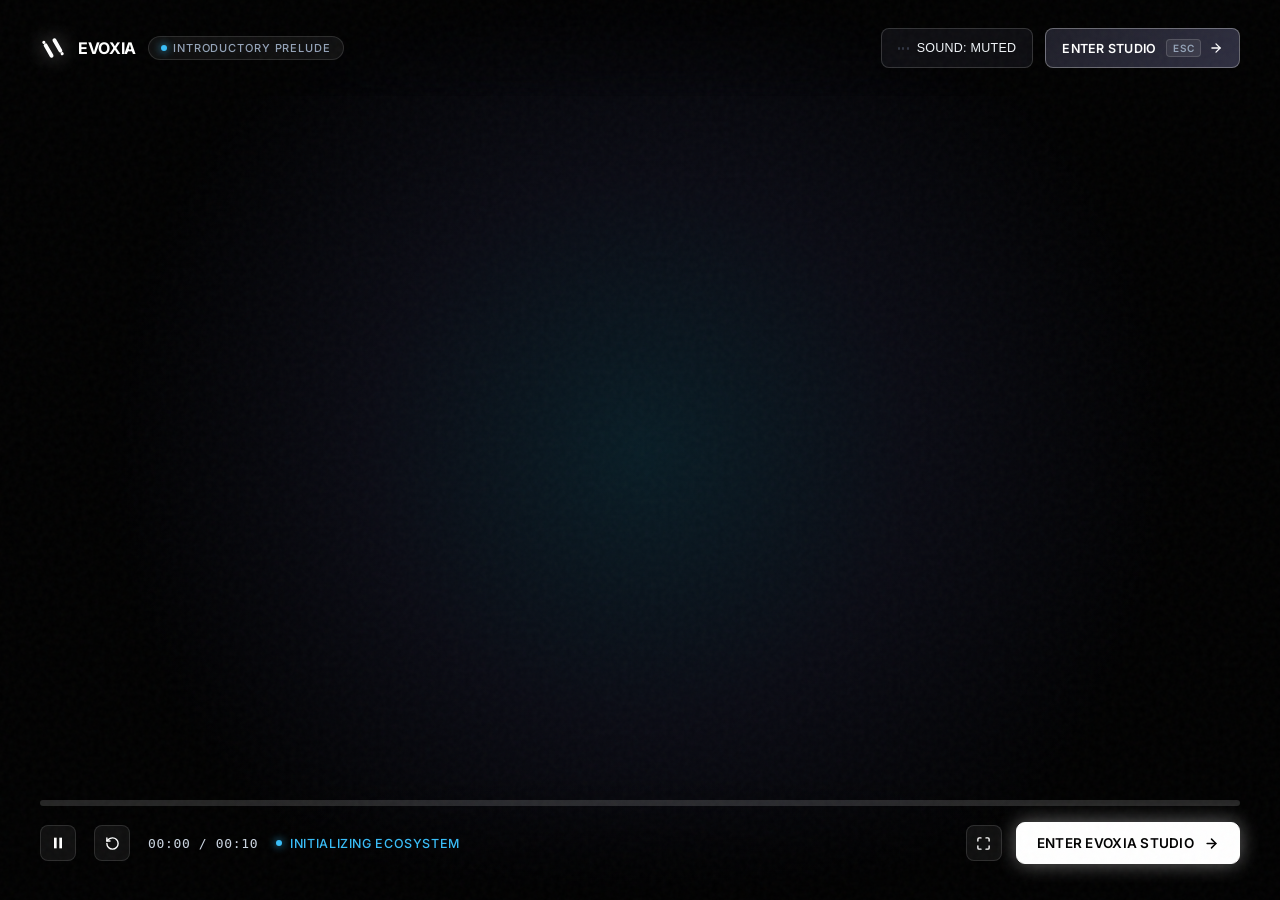
==== intro.html @ ab3ccf06 "feat: add cinematic intro video preloader and mobile responsive styling" ====
<!DOCTYPE html>
<html lang="en">
<head>
  <meta charset="UTF-8">
  <meta name="viewport" content="width=device-width, initial-scale=1.0">
  <title>Evoxia — Cinematic Introduction</title>
  <meta name="description" content="Experience the official cinematic prelude to Evoxia Studio — Digital Engineering, Fluid Mobile Systems, and World-Class Brand Design.">
  <link rel="icon" type="image/svg+xml" href="data:image/svg+xml,%3Csvg xmlns='http://www.w3.org/2000/svg' viewBox='0 0 24 24' fill='white'%3E%3Cg transform='rotate(-30 12 12)'%3E%3Ccircle cx='7.3' cy='3.2' r='1.45'/%3E%3Crect x='5.5' y='4.7' width='3.6' height='14.6' rx='1.8'/%3E%3Crect x='14.9' y='4.7' width='3.6' height='14.6' rx='1.8'/%3E%3Ccircle cx='16.7' cy='20.8' r='1.45'/%3E%3C/g%3E%3C/svg%3E">
  <link rel="preconnect" href="https://fonts.googleapis.com">
  <link rel="preconnect" href="https://fonts.gstatic.com" crossorigin>
  <link href="https://fonts.googleapis.com/css2?family=Inter:wght@300;400;500;600;700&family=Instrument+Serif:ital@1&display=swap" rel="stylesheet">

  <style>
    *, *::before, *::after {
      box-sizing: border-box;
      margin: 0;
      padding: 0;
    }

    html, body {
      width: 100%;
      height: 100%;
      background: #000000;
      color: #ffffff;
      font-family: 'Inter', system-ui, -apple-system, sans-serif;
      overflow: hidden;
      user-select: none;
      -webkit-font-smoothing: antialiased;
    }

    /* Ambient noise */
    .grain {
      position: fixed;
      inset: 0;
      width: 100%;
      height: 100%;
      pointer-events: none;
      z-index: 50;
      opacity: 0.035;
      background-image: url("data:image/svg+xml,%3Csvg viewBox='0 0 200 200' xmlns='http://www.w3.org/2000/svg'%3E%3Cfilter id='noiseFilter'%3E%3CfeTurbulence type='fractalNoise' baseFrequency='0.8' numOctaves='3' stitchTiles='stitch'/%3E%3C/filter%3E%3Crect width='100%25' height='100%25' filter='url(%23noiseFilter)'/%3E%3C/svg%3E");
    }

    /* Fullscreen Cinematic Container */
    .intro-viewport {
      position: relative;
      width: 100vw;
      height: 100vh;
      display: flex;
      flex-direction: column;
      justify-content: space-between;
      overflow: hidden;
      background: #000000;
    }

    /* Video Canvas Layer */
    .video-stage {
      position: absolute;
      inset: 0;
      width: 100%;
      height: 100%;
      z-index: 1;
      display: flex;
      align-items: center;
      justify-content: center;
    }

    .main-video {
      width: 100%;
      height: 100%;
      object-fit: cover;
      object-position: center;
      display: block;
      filter: contrast(1.06) brightness(0.98);
      transform: scale(1.01);
      transition: filter 0.5s ease;
    }

    /* Subtle Cinematic Vignette */
    .vignette-overlay {
      position: absolute;
      inset: 0;
      z-index: 2;
      pointer-events: none;
      background: radial-gradient(circle at center, transparent 35%, rgba(0, 0, 0, 0.4) 70%, rgba(0, 0, 0, 0.9) 100%),
                  linear-gradient(180deg, rgba(0, 0, 0, 0.8) 0%, transparent 16%, transparent 75%, rgba(0, 0, 0, 0.95) 100%);
    }

    /* Ambient Dynamic Glow */
    .ambient-glow {
      position: absolute;
      inset: 0;
      z-index: 2;
      pointer-events: none;
      background: radial-gradient(circle at 50% 50%, rgba(56, 189, 248, 0.15) 0%, rgba(129, 140, 248, 0.08) 35%, transparent 70%);
      mix-blend-mode: screen;
      animation: ambientBreathing 4.5s ease-in-out infinite alternate;
    }

    @keyframes ambientBreathing {
      0% { opacity: 0.35; transform: scale(0.95); }
      100% { opacity: 0.85; transform: scale(1.05); }
    }

    /* Top Bar */
    .top-bar {
      position: relative;
      z-index: 20;
      display: flex;
      align-items: center;
      justify-content: space-between;
      padding: 28px 40px;
      background: linear-gradient(180deg, rgba(0, 0, 0, 0.7) 0%, transparent 100%);
      backdrop-filter: blur(16px);
      -webkit-backdrop-filter: blur(16px);
    }

    .brand-wrap {
      display: inline-flex;
      align-items: center;
      gap: 12px;
      color: #ffffff;
      text-decoration: none;
    }

    .brand-logo {
      width: 26px;
      height: 26px;
      fill: #ffffff;
      filter: drop-shadow(0 0 10px rgba(255, 255, 255, 0.6));
    }

    .brand-title {
      font-size: 16px;
      font-weight: 700;
      letter-spacing: -0.02em;
    }

    .brand-badge {
      display: inline-flex;
      align-items: center;
      gap: 6px;
      font-size: 11px;
      font-weight: 500;
      letter-spacing: 0.08em;
      color: #94a3b8;
      padding: 4px 12px;
      border-radius: 999px;
      background: rgba(255, 255, 255, 0.06);
      border: 1px solid rgba(255, 255, 255, 0.12);
      text-transform: uppercase;
    }

    .pulsing-dot {
      width: 6px;
      height: 6px;
      border-radius: 50%;
      background: #38bdf8;
      box-shadow: 0 0 8px #38bdf8;
      animation: dotPulse 1.6s ease-in-out infinite;
    }

    @keyframes dotPulse {
      0%, 100% { opacity: 0.4; transform: scale(0.9); }
      50% { opacity: 1; transform: scale(1.25); }
    }

    .top-actions {
      display: flex;
      align-items: center;
      gap: 12px;
    }

    .glass-btn {
      display: inline-flex;
      align-items: center;
      gap: 8px;
      height: 40px;
      padding: 0 16px;
      font-size: 12.5px;
      font-weight: 500;
      letter-spacing: 0.02em;
      color: #f1f5f9;
      background: rgba(18, 18, 24, 0.72);
      border: 1px solid rgba(255, 255, 255, 0.16);
      border-radius: 8px;
      backdrop-filter: blur(16px);
      -webkit-backdrop-filter: blur(16px);
      cursor: pointer;
      text-decoration: none;
      transition: all 0.25s cubic-bezier(0.16, 1, 0.3, 1);
      box-shadow: 0 4px 16px rgba(0, 0, 0, 0.4);
    }

    .glass-btn:hover {
      background: rgba(30, 30, 42, 0.9);
      border-color: rgba(255, 255, 255, 0.35);
      color: #ffffff;
      transform: translateY(-1px);
      box-shadow: 0 8px 24px rgba(0, 0, 0, 0.6), 0 0 16px rgba(255, 255, 255, 0.08);
    }

    .btn-portal {
      background: linear-gradient(135deg, #1e1e28 0%, #2e2e40 100%);
      border-color: rgba(255, 255, 255, 0.32);
      font-weight: 600;
      color: #ffffff;
    }

    .btn-portal:hover {
      border-color: rgba(255, 255, 255, 0.6);
      background: linear-gradient(135deg, #2e2e40 0%, #44445c 100%);
    }

    .key-hint {
      display: inline-flex;
      align-items: center;
      justify-content: center;
      padding: 2px 6px;
      font-size: 10px;
      font-weight: 600;
      color: #94a3b8;
      background: rgba(255, 255, 255, 0.08);
      border: 1px solid rgba(255, 255, 255, 0.14);
      border-radius: 4px;
      margin-left: 2px;
    }

    /* Sound Waves */
    .sound-bars {
      display: inline-flex;
      align-items: center;
      gap: 2.5px;
      height: 12px;
    }

    .sound-bars span {
      width: 2px;
      background: #38bdf8;
      border-radius: 1px;
      transition: height 0.2s ease;
    }

    .btn-sound.is-active .sound-bars span:nth-child(1) { height: 6px; animation: sWave 0.8s ease infinite alternate; }
    .btn-sound.is-active .sound-bars span:nth-child(2) { height: 12px; animation: sWave 0.6s ease infinite 0.15s alternate; }
    .btn-sound.is-active .sound-bars span:nth-child(3) { height: 8px; animation: sWave 0.7s ease infinite 0.3s alternate; }

    @keyframes sWave {
      0% { height: 3px; }
      100% { height: 12px; }
    }

    .btn-sound:not(.is-active) .sound-bars span {
      height: 3px;
      opacity: 0.4;
      background: #64748b;
    }

    /* Center Play/Pause Overlay Indicator */
    .center-overlay {
      position: absolute;
      inset: 0;
      z-index: 10;
      display: flex;
      align-items: center;
      justify-content: center;
      pointer-events: none;
    }

    .center-badge {
      display: flex;
      flex-direction: column;
      align-items: center;
      gap: 12px;
      padding: 24px 36px;
      border-radius: 20px;
      background: rgba(10, 10, 15, 0.6);
      border: 1px solid rgba(255, 255, 255, 0.14);
      backdrop-filter: blur(20px);
      -webkit-backdrop-filter: blur(20px);
      opacity: 0;
      transform: scale(0.92);
      transition: opacity 0.4s ease, transform 0.4s cubic-bezier(0.16, 1, 0.3, 1);
      box-shadow: 0 16px 40px rgba(0, 0, 0, 0.6);
    }

    .center-badge.show {
      opacity: 1;
      transform: scale(1);
    }

    .center-badge h2 {
      font-size: 20px;
      font-weight: 600;
      letter-spacing: -0.01em;
      color: #ffffff;
    }

    .center-badge p {
      font-size: 13px;
      color: #94a3b8;
    }

    /* Bottom Control Bar */
    .bottom-bar {
      position: relative;
      z-index: 20;
      display: flex;
      flex-direction: column;
      gap: 16px;
      padding: 24px 40px 36px;
      background: linear-gradient(0deg, rgba(0, 0, 0, 0.9) 0%, transparent 100%);
    }

    .timeline-container {
      position: relative;
      width: 100%;
      height: 6px;
      border-radius: 999px;
      background: rgba(255, 255, 255, 0.14);
      cursor: pointer;
      transition: height 0.2s ease;
    }

    .timeline-container:hover {
      height: 8px;
    }

    .timeline-fill {
      height: 100%;
      width: 0%;
      border-radius: 999px;
      background: linear-gradient(90deg, #38bdf8 0%, #818cf8 50%, #c084fc 100%);
      box-shadow: 0 0 14px rgba(129, 140, 248, 0.9);
      position: relative;
      transition: width 0.06s linear;
    }

    .timeline-scrubber {
      position: absolute;
      right: -6px;
      top: 50%;
      transform: translateY(-50%);
      width: 14px;
      height: 14px;
      border-radius: 50%;
      background: #ffffff;
      box-shadow: 0 0 12px rgba(255, 255, 255, 0.9);
      opacity: 0;
      transition: opacity 0.2s ease;
    }

    .timeline-container:hover .timeline-scrubber {
      opacity: 1;
    }

    .controls-row {
      display: flex;
      align-items: center;
      justify-content: space-between;
      gap: 16px;
    }

    .left-controls {
      display: flex;
      align-items: center;
      gap: 18px;
    }

    .icon-btn {
      width: 36px;
      height: 36px;
      border-radius: 8px;
      background: rgba(255, 255, 255, 0.06);
      border: 1px solid rgba(255, 255, 255, 0.12);
      color: #ffffff;
      display: flex;
      align-items: center;
      justify-content: center;
      cursor: pointer;
      transition: all 0.2s ease;
    }

    .icon-btn:hover {
      background: rgba(255, 255, 255, 0.14);
      border-color: rgba(255, 255, 255, 0.3);
      transform: scale(1.05);
    }

    .time-display {
      font-family: monospace, "SF Mono", "Consolas", monospace;
      font-size: 13px;
      font-weight: 500;
      letter-spacing: 0.05em;
      color: #cbd5e1;
    }

    .phase-label {
      font-size: 12.5px;
      font-weight: 500;
      letter-spacing: 0.05em;
      color: #38bdf8;
      text-transform: uppercase;
      display: flex;
      align-items: center;
      gap: 8px;
    }

    .right-controls {
      display: flex;
      align-items: center;
      gap: 14px;
    }

    .btn-launch {
      display: inline-flex;
      align-items: center;
      gap: 10px;
      height: 42px;
      padding: 0 20px;
      font-size: 13.5px;
      font-weight: 600;
      letter-spacing: 0.02em;
      color: #000000;
      background: #ffffff;
      border: 1px solid #ffffff;
      border-radius: 9px;
      text-decoration: none;
      cursor: pointer;
      box-shadow: 0 0 20px rgba(255, 255, 255, 0.4);
      transition: all 0.25s cubic-bezier(0.16, 1, 0.3, 1);
    }

    .btn-launch:hover {
      background: #f1f5f9;
      transform: translateY(-2px);
      box-shadow: 0 0 30px rgba(255, 255, 255, 0.7);
    }

    @media (max-width: 768px) {
      .top-bar {
        padding: 16px 20px;
      }
      .brand-title {
        font-size: 15px;
      }
      .brand-logo {
        width: 22px;
        height: 22px;
      }
      .brand-badge, .key-hint, .phase-label {
        display: none;
      }
      .glass-btn {
        height: 36px;
        padding: 0 12px;
        font-size: 11.5px;
      }
      .bottom-bar {
        padding: 18px 20px max(24px, calc(env(safe-area-inset-bottom) + 16px));
        gap: 12px;
      }
      .time-display {
        font-size: 11px;
      }
      .btn-launch {
        height: 38px;
        padding: 0 14px;
        font-size: 12.5px;
      }
    }

    @media (max-width: 540px) {
      .top-bar {
        padding: 14px 16px;
      }
      .top-actions {
        gap: 8px;
      }
      .glass-btn {
        padding: 0 10px;
        font-size: 11px;
        gap: 5px;
      }
      .controls-row {
        flex-direction: column;
        align-items: stretch;
        gap: 12px;
      }
      .left-controls {
        justify-content: space-between;
        width: 100%;
      }
      .right-controls {
        width: 100%;
        display: flex;
        justify-content: space-between;
      }
      .btn-launch {
        width: 100%;
        height: 44px;
        justify-content: center;
        font-size: 13.5px;
      }
      .icon-btn {
        width: 38px;
        height: 38px;
      }
    }
  </style>
</head>
<body>
  <div class="grain" aria-hidden="true"></div>

  <div class="intro-viewport" id="intro-viewport">
    <!-- Video Stage -->
    <div class="video-stage">
      <video
        id="cinematic-video"
        class="main-video"
        src="Wand_casts_magic_ray_202609051137.mp4"
        autoplay
        muted
        playsinline
        preload="auto"
      ></video>
      <div class="vignette-overlay" aria-hidden="true"></div>
      <div class="ambient-glow" aria-hidden="true"></div>
    </div>

    <!-- Top Bar -->
    <header class="top-bar">
      <a href="index.html" class="brand-wrap">
        <svg class="brand-logo" viewBox="0 0 24 24" aria-hidden="true">
          <g transform="rotate(-30 12 12)">
            <circle cx="7.3" cy="3.2" r="1.45"/>
            <rect x="5.5" y="4.7" width="3.6" height="14.6" rx="1.8"/>
            <rect x="14.9" y="4.7" width="3.6" height="14.6" rx="1.8"/>
            <circle cx="16.7" cy="20.8" r="1.45"/>
          </g>
        </svg>
        <span class="brand-title">EVOXIA</span>
        <span class="brand-badge"><span class="pulsing-dot"></span>INTRODUCTORY PRELUDE</span>
      </a>

      <div class="top-actions">
        <button type="button" id="sound-btn" class="glass-btn btn-sound" aria-label="Toggle Sound">
          <span class="sound-bars" aria-hidden="true">
            <span></span><span></span><span></span>
          </span>
          <span id="sound-text">SOUND: MUTED</span>
        </button>

        <a href="index.html" class="glass-btn btn-portal" aria-label="Enter Studio">
          <span>ENTER STUDIO</span>
          <span class="key-hint">ESC</span>
          <svg width="14" height="14" viewBox="0 0 24 24" fill="none" stroke="currentColor" stroke-width="2.2" stroke-linecap="round" stroke-linejoin="round"><path d="M5 12h14"/><path d="m12 5 7 7-7 7"/></svg>
        </a>
      </div>
    </header>

    <!-- Center Play/Pause Indicator -->
    <div class="center-overlay" aria-hidden="true">
      <div class="center-badge" id="center-badge">
        <h2 id="center-title">Evoxia Prelude</h2>
        <p id="center-desc">Click anywhere to unmute / toggle playback</p>
      </div>
    </div>

    <!-- Bottom Bar -->
    <footer class="bottom-bar">
      <!-- Scrubbable Timeline -->
      <div class="timeline-container" id="timeline" role="slider" aria-label="Video scrubber" tabindex="0">
        <div class="timeline-fill" id="timeline-fill">
          <div class="timeline-scrubber"></div>
        </div>
      </div>

      <div class="controls-row">
        <div class="left-controls">
          <button type="button" class="icon-btn" id="play-pause-btn" aria-label="Play or Pause">
            <svg id="play-icon" style="display:none" width="16" height="16" viewBox="0 0 24 24" fill="currentColor"><polygon points="6 3 20 12 6 21 6 3"/></svg>
            <svg id="pause-icon" width="16" height="16" viewBox="0 0 24 24" fill="currentColor"><rect x="6" y="4" width="4" height="16"/><rect x="14" y="4" width="4" height="16"/></svg>
          </button>

          <button type="button" class="icon-btn" id="restart-btn" aria-label="Restart Video" title="Restart">
            <svg width="15" height="15" viewBox="0 0 24 24" fill="none" stroke="currentColor" stroke-width="2.2" stroke-linecap="round" stroke-linejoin="round"><path d="M3 12a9 9 0 1 0 9-9 9.75 9.75 0 0 0-6.74 2.74L3 8"/><path d="M3 3v5h5"/></svg>
          </button>

          <div class="time-display" id="time-display">00:00 / 00:10</div>

          <div class="phase-label" id="phase-label">
            <span class="pulsing-dot"></span>
            <span>INITIALIZING ECOSYSTEM</span>
          </div>
        </div>

        <div class="right-controls">
          <button type="button" class="icon-btn" id="fullscreen-btn" aria-label="Toggle Fullscreen" title="Fullscreen">
            <svg width="15" height="15" viewBox="0 0 24 24" fill="none" stroke="currentColor" stroke-width="2.2" stroke-linecap="round" stroke-linejoin="round"><path d="M8 3H5a2 2 0 0 0-2 2v3m18 0V5a2 2 0 0 0-2-2h-3m0 18h3a2 2 0 0 0 2-2v-3M3 16v3a2 2 0 0 0 2 2h3"/></svg>
          </button>

          <a href="index.html" class="btn-launch" id="enter-site-btn">
            <span>ENTER EVOXIA STUDIO</span>
            <svg width="15" height="15" viewBox="0 0 24 24" fill="none" stroke="currentColor" stroke-width="2.4" stroke-linecap="round" stroke-linejoin="round"><path d="M5 12h14"/><path d="m12 5 7 7-7 7"/></svg>
          </a>
        </div>
      </div>
    </footer>
  </div>

  <script>
    (function () {
      'use strict';

      const video = document.getElementById('cinematic-video');
      const soundBtn = document.getElementById('sound-btn');
      const soundText = document.getElementById('sound-text');
      const playPauseBtn = document.getElementById('play-pause-btn');
      const playIcon = document.getElementById('play-icon');
      const pauseIcon = document.getElementById('pause-icon');
      const restartBtn = document.getElementById('restart-btn');
      const timeline = document.getElementById('timeline');
      const timelineFill = document.getElementById('timeline-fill');
      const timeDisplay = document.getElementById('time-display');
      const phaseLabel = document.getElementById('phase-label');
      const fullscreenBtn = document.getElementById('fullscreen-btn');
      const centerBadge = document.getElementById('center-badge');
      const enterSiteBtn = document.getElementById('enter-site-btn');

      function formatTime(s) {
        const m = Math.floor(s / 60);
        const sec = Math.floor(s % 60);
        return (m < 10 ? '0' + m : m) + ':' + (sec < 10 ? '0' + sec : sec);
      }

      function updateUI() {
        if (!video.duration) return;
        const pct = (video.currentTime / video.duration) * 100;
        timelineFill.style.width = pct + '%';
        timeDisplay.textContent = formatTime(video.currentTime) + ' / ' + formatTime(video.duration);

        if (pct < 28) {
          phaseLabel.innerHTML = '<span class="pulsing-dot"></span><span>[01/04] INITIALIZING SPATIAL CANVAS</span>';
        } else if (pct < 60) {
          phaseLabel.innerHTML = '<span class="pulsing-dot"></span><span>[02/04] SYNTHESIZING NEURAL ASSETS</span>';
        } else if (pct < 88) {
          phaseLabel.innerHTML = '<span class="pulsing-dot"></span><span>[03/04] CALIBRATING 3D MOTION MATRIX</span>';
        } else {
          phaseLabel.innerHTML = '<span class="pulsing-dot"></span><span>[04/04] EVOXIA STUDIO READY</span>';
        }
      }

      function togglePlay() {
        if (video.paused) {
          video.play();
          playIcon.style.display = 'none';
          pauseIcon.style.display = 'block';
        } else {
          video.pause();
          playIcon.style.display = 'block';
          pauseIcon.style.display = 'none';
        }
      }

      function toggleSound() {
        video.muted = !video.muted;
        if (!video.muted) {
          video.volume = 0.95;
          soundBtn.classList.add('is-active');
          soundText.textContent = 'SOUND: ACTIVE';
        } else {
          soundBtn.classList.remove('is-active');
          soundText.textContent = 'SOUND: MUTED';
        }
      }

      soundBtn.addEventListener('click', (e) => {
        e.stopPropagation();
        toggleSound();
      });

      playPauseBtn.addEventListener('click', (e) => {
        e.stopPropagation();
        togglePlay();
      });

      restartBtn.addEventListener('click', (e) => {
        e.stopPropagation();
        video.currentTime = 0;
        video.play();
        playIcon.style.display = 'none';
        pauseIcon.style.display = 'block';
      });

      fullscreenBtn.addEventListener('click', (e) => {
        e.stopPropagation();
        if (!document.fullscreenElement) {
          document.documentElement.requestFullscreen().catch(err => console.warn(err));
        } else {
          document.exitFullscreen().catch(err => console.warn(err));
        }
      });

      // Scrub timeline
      let isDragging = false;
      function scrub(e) {
        const rect = timeline.getBoundingClientRect();
        const clientX = e.touches ? e.touches[0].clientX : e.clientX;
        const pos = Math.max(0, Math.min(1, (clientX - rect.left) / rect.width));
        if (video.duration) {
          video.currentTime = pos * video.duration;
        }
        updateUI();
      }

      timeline.addEventListener('mousedown', (e) => {
        isDragging = true;
        scrub(e);
      });
      window.addEventListener('mousemove', (e) => {
        if (isDragging) scrub(e);
      });
      window.addEventListener('mouseup', () => {
        isDragging = false;
      });

      video.addEventListener('timeupdate', updateUI);
      video.addEventListener('ended', () => {
        // When video ends, smoothly transition to index.html
        window.location.href = 'index.html';
      });

      // Click video background to toggle sound or play
      document.querySelector('.video-stage').addEventListener('click', () => {
        if (video.muted) {
          toggleSound();
        } else {
          togglePlay();
        }
      });

      // Keyboard navigation
      window.addEventListener('keydown', (e) => {
        if (e.key === 'Escape' || e.key === 'Enter') {
          window.location.href = 'index.html';
        } else if (e.code === 'Space') {
          e.preventDefault();
          togglePlay();
        } else if (e.key === 'm' || e.key === 'M') {
          toggleSound();
        } else if (e.key === 'f' || e.key === 'F') {
          fullscreenBtn.click();
        }
      });

      // Try autoplay
      video.play().catch(() => {
        const kick = () => {
          video.play();
          window.removeEventListener('click', kick);
        };
        window.addEventListener('click', kick);
      });
    })();
  </script>
</body>
</html>
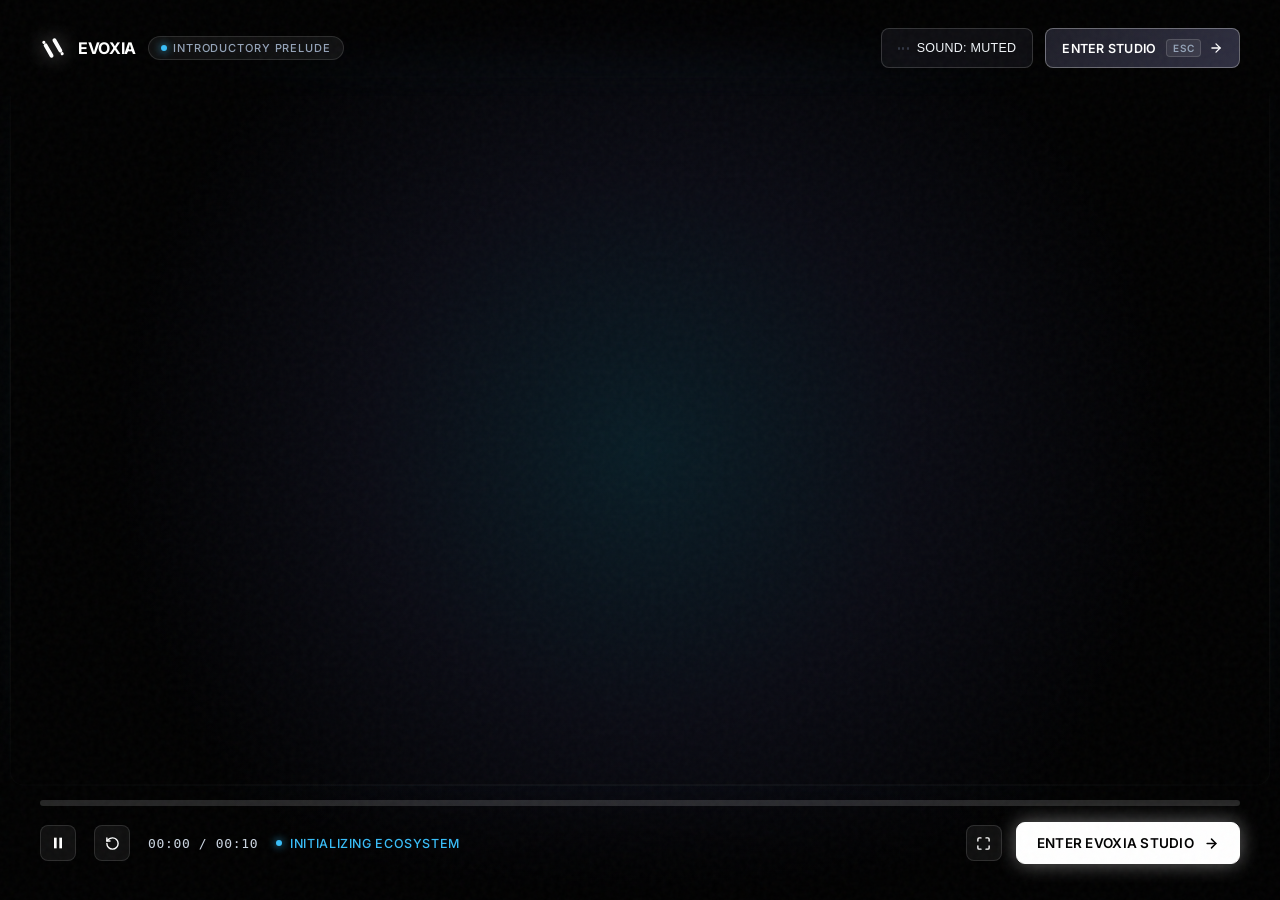
==== commit 10b8c375: "fix: adjust hero and intro videos with dual-layer 16:9 uncropped framing on mobile and tablets" ====
--- a/intro.html
+++ b/intro.html
@@ -62,6 +62,31 @@
       display: flex;
       align-items: center;
       justify-content: center;
+      overflow: hidden;
+    }
+
+    .main-video-backdrop {
+      display: none;
+      position: absolute;
+      inset: -5%;
+      width: 110%;
+      height: 110%;
+      object-fit: cover;
+      object-position: center;
+      filter: blur(48px) brightness(0.55) saturate(1.25);
+      opacity: 0.65;
+      pointer-events: none;
+      z-index: 1;
+    }
+
+    .main-video-wrapper {
+      position: relative;
+      width: 100%;
+      height: 100%;
+      display: flex;
+      align-items: center;
+      justify-content: center;
+      z-index: 2;
     }
 
     .main-video {
@@ -436,6 +461,33 @@
       box-shadow: 0 0 30px rgba(255, 255, 255, 0.7);
     }
 
+    @media (max-width: 900px), (max-aspect-ratio: 16/10) {
+      .main-video-backdrop {
+        display: block !important;
+      }
+      .video-stage {
+        padding: 72px 16px 110px;
+        padding-top: max(72px, calc(env(safe-area-inset-top) + 64px));
+        padding-bottom: max(110px, calc(env(safe-area-inset-bottom) + 90px));
+      }
+      .main-video-wrapper {
+        width: 100%;
+        max-width: min(100%, calc((100dvh - 190px) * (16 / 9)));
+        height: auto;
+        aspect-ratio: 16 / 9;
+      }
+      .main-video {
+        position: relative;
+        width: 100%;
+        height: auto;
+        aspect-ratio: 16 / 9;
+        object-fit: contain;
+        border-radius: 14px;
+        box-shadow: 0 16px 50px rgba(0, 0, 0, 0.9), 0 0 35px rgba(56, 189, 248, 0.25);
+        border: 1px solid rgba(255, 255, 255, 0.14);
+      }
+    }
+
     @media (max-width: 768px) {
       .top-bar {
         padding: 16px 20px;
@@ -515,14 +567,27 @@
     <!-- Video Stage -->
     <div class="video-stage">
       <video
-        id="cinematic-video"
-        class="main-video"
+        id="cinematic-video-backdrop"
+        class="main-video-backdrop"
         src="Wand_casts_magic_ray_202609051137.mp4"
         autoplay
         muted
         playsinline
         preload="auto"
+        tabindex="-1"
+        aria-hidden="true"
       ></video>
+      <div class="main-video-wrapper">
+        <video
+          id="cinematic-video"
+          class="main-video"
+          src="Wand_casts_magic_ray_202609051137.mp4"
+          autoplay
+          muted
+          playsinline
+          preload="auto"
+        ></video>
+      </div>
       <div class="vignette-overlay" aria-hidden="true"></div>
       <div class="ambient-glow" aria-hidden="true"></div>
     </div>
@@ -613,6 +678,7 @@
       'use strict';
 
       const video = document.getElementById('cinematic-video');
+      const videoBackdrop = document.getElementById('cinematic-video-backdrop');
       const soundBtn = document.getElementById('sound-btn');
       const soundText = document.getElementById('sound-text');
       const playPauseBtn = document.getElementById('play-pause-btn');
@@ -635,6 +701,10 @@
 
       function updateUI() {
         if (!video.duration) return;
+        if (videoBackdrop && Math.abs(videoBackdrop.currentTime - video.currentTime) > 0.3) {
+          videoBackdrop.currentTime = video.currentTime;
+        }
+
         const pct = (video.currentTime / video.duration) * 100;
         timelineFill.style.width = pct + '%';
         timeDisplay.textContent = formatTime(video.currentTime) + ' / ' + formatTime(video.duration);
@@ -653,10 +723,12 @@
       function togglePlay() {
         if (video.paused) {
           video.play();
+          if (videoBackdrop) videoBackdrop.play().catch(() => {});
           playIcon.style.display = 'none';
           pauseIcon.style.display = 'block';
         } else {
           video.pause();
+          if (videoBackdrop) videoBackdrop.pause();
           playIcon.style.display = 'block';
           pauseIcon.style.display = 'none';
         }
@@ -688,6 +760,10 @@
         e.stopPropagation();
         video.currentTime = 0;
         video.play();
+        if (videoBackdrop) {
+          videoBackdrop.currentTime = 0;
+          videoBackdrop.play().catch(() => {});
+        }
         playIcon.style.display = 'none';
         pauseIcon.style.display = 'block';
       });
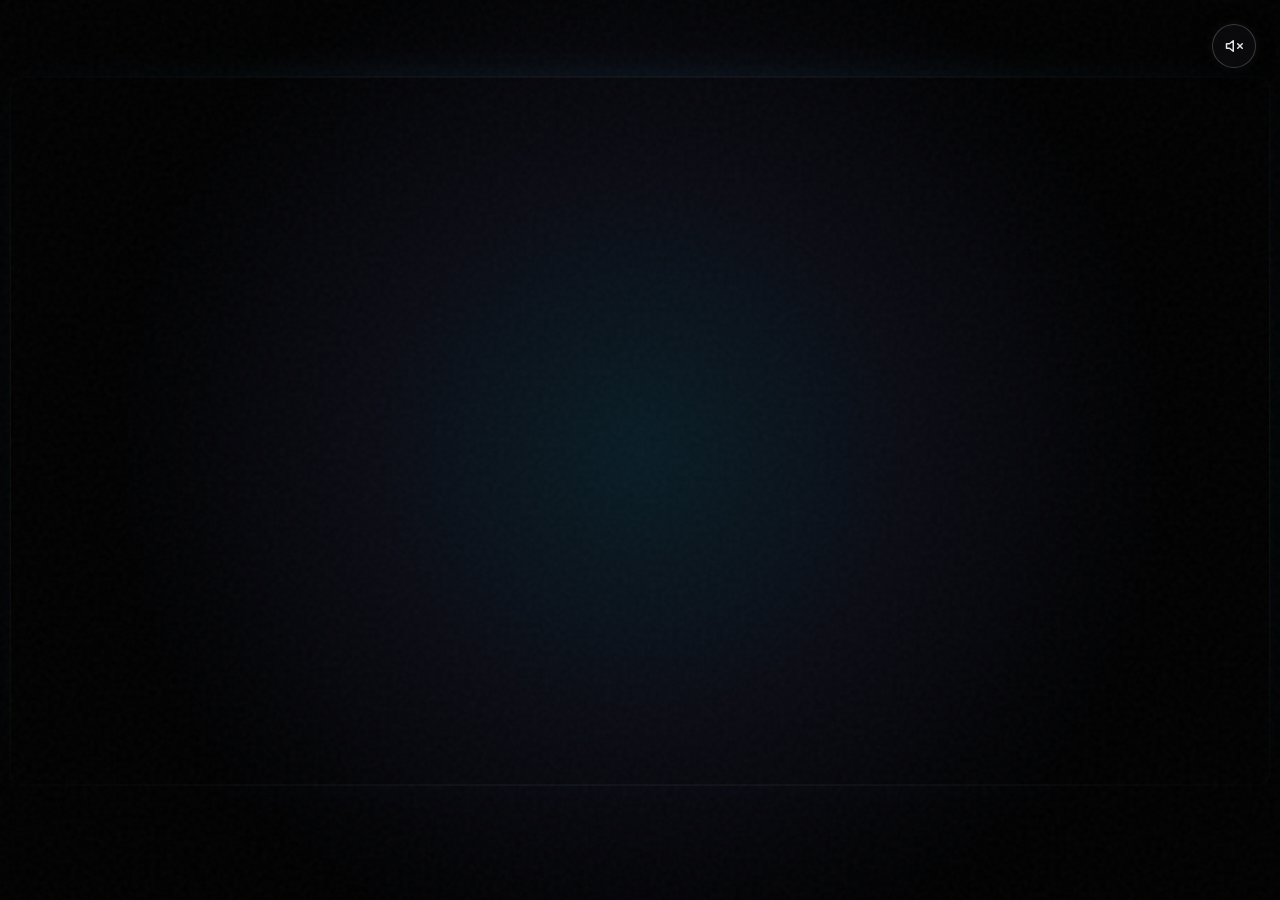
==== commit 8084214e: "Feat: full-bleed mobile hero layout, minimalist intro with aesthetic silent button, and zero-lag per" ====
--- a/intro.html
+++ b/intro.html
@@ -564,19 +564,8 @@
   <div class="grain" aria-hidden="true"></div>
 
   <div class="intro-viewport" id="intro-viewport">
-    <!-- Video Stage -->
+    <!-- Pure Cinematic Video Stage -->
     <div class="video-stage">
-      <video
-        id="cinematic-video-backdrop"
-        class="main-video-backdrop"
-        src="Wand_casts_magic_ray_202609051137.mp4"
-        autoplay
-        muted
-        playsinline
-        preload="auto"
-        tabindex="-1"
-        aria-hidden="true"
-      ></video>
       <div class="main-video-wrapper">
         <video
           id="cinematic-video"
@@ -585,6 +574,9 @@
           autoplay
           muted
           playsinline
+          webkit-playsinline
+          disablepictureinpicture
+          disableremoteplayback
           preload="auto"
         ></video>
       </div>
@@ -592,250 +584,136 @@
       <div class="ambient-glow" aria-hidden="true"></div>
     </div>
 
-    <!-- Top Bar -->
-    <header class="top-bar">
-      <a href="index.html" class="brand-wrap">
-        <svg class="brand-logo" viewBox="0 0 24 24" aria-hidden="true">
-          <g transform="rotate(-30 12 12)">
-            <circle cx="7.3" cy="3.2" r="1.45"/>
-            <rect x="5.5" y="4.7" width="3.6" height="14.6" rx="1.8"/>
-            <rect x="14.9" y="4.7" width="3.6" height="14.6" rx="1.8"/>
-            <circle cx="16.7" cy="20.8" r="1.45"/>
-          </g>
-        </svg>
-        <span class="brand-title">EVOXIA</span>
-        <span class="brand-badge"><span class="pulsing-dot"></span>INTRODUCTORY PRELUDE</span>
-      </a>
-
-      <div class="top-actions">
-        <button type="button" id="sound-btn" class="glass-btn btn-sound" aria-label="Toggle Sound">
-          <span class="sound-bars" aria-hidden="true">
-            <span></span><span></span><span></span>
-          </span>
-          <span id="sound-text">SOUND: MUTED</span>
-        </button>
-
-        <a href="index.html" class="glass-btn btn-portal" aria-label="Enter Studio">
-          <span>ENTER STUDIO</span>
-          <span class="key-hint">ESC</span>
-          <svg width="14" height="14" viewBox="0 0 24 24" fill="none" stroke="currentColor" stroke-width="2.2" stroke-linecap="round" stroke-linejoin="round"><path d="M5 12h14"/><path d="m12 5 7 7-7 7"/></svg>
-        </a>
-      </div>
-    </header>
-
-    <!-- Center Play/Pause Indicator -->
-    <div class="center-overlay" aria-hidden="true">
-      <div class="center-badge" id="center-badge">
-        <h2 id="center-title">Evoxia Prelude</h2>
-        <p id="center-desc">Click anywhere to unmute / toggle playback</p>
-      </div>
-    </div>
-
-    <!-- Bottom Bar -->
-    <footer class="bottom-bar">
-      <!-- Scrubbable Timeline -->
-      <div class="timeline-container" id="timeline" role="slider" aria-label="Video scrubber" tabindex="0">
-        <div class="timeline-fill" id="timeline-fill">
-          <div class="timeline-scrubber"></div>
-        </div>
-      </div>
-
-      <div class="controls-row">
-        <div class="left-controls">
-          <button type="button" class="icon-btn" id="play-pause-btn" aria-label="Play or Pause">
-            <svg id="play-icon" style="display:none" width="16" height="16" viewBox="0 0 24 24" fill="currentColor"><polygon points="6 3 20 12 6 21 6 3"/></svg>
-            <svg id="pause-icon" width="16" height="16" viewBox="0 0 24 24" fill="currentColor"><rect x="6" y="4" width="4" height="16"/><rect x="14" y="4" width="4" height="16"/></svg>
-          </button>
-
-          <button type="button" class="icon-btn" id="restart-btn" aria-label="Restart Video" title="Restart">
-            <svg width="15" height="15" viewBox="0 0 24 24" fill="none" stroke="currentColor" stroke-width="2.2" stroke-linecap="round" stroke-linejoin="round"><path d="M3 12a9 9 0 1 0 9-9 9.75 9.75 0 0 0-6.74 2.74L3 8"/><path d="M3 3v5h5"/></svg>
-          </button>
-
-          <div class="time-display" id="time-display">00:00 / 00:10</div>
-
-          <div class="phase-label" id="phase-label">
-            <span class="pulsing-dot"></span>
-            <span>INITIALIZING ECOSYSTEM</span>
-          </div>
-        </div>
-
-        <div class="right-controls">
-          <button type="button" class="icon-btn" id="fullscreen-btn" aria-label="Toggle Fullscreen" title="Fullscreen">
-            <svg width="15" height="15" viewBox="0 0 24 24" fill="none" stroke="currentColor" stroke-width="2.2" stroke-linecap="round" stroke-linejoin="round"><path d="M8 3H5a2 2 0 0 0-2 2v3m18 0V5a2 2 0 0 0-2-2h-3m0 18h3a2 2 0 0 0 2-2v-3M3 16v3a2 2 0 0 0 2 2h3"/></svg>
-          </button>
-
-          <a href="index.html" class="btn-launch" id="enter-site-btn">
-            <span>ENTER EVOXIA STUDIO</span>
-            <svg width="15" height="15" viewBox="0 0 24 24" fill="none" stroke="currentColor" stroke-width="2.4" stroke-linecap="round" stroke-linejoin="round"><path d="M5 12h14"/><path d="m12 5 7 7-7 7"/></svg>
-          </a>
-        </div>
-      </div>
-    </footer>
+    <!-- Aesthetic Floating Silent / Audio Toggle Button -->
+    <button type="button" id="sound-btn" class="intro-silent-btn" aria-label="Toggle Sound" title="Sound Muted / Click to Unmute">
+      <!-- Muted State Icon (Default) -->
+      <svg class="silent-icon silent-icon--muted" width="18" height="18" viewBox="0 0 24 24" fill="none" stroke="currentColor" stroke-width="2" stroke-linecap="round" stroke-linejoin="round" aria-hidden="true">
+        <polygon points="11 5 6 9 2 9 2 15 6 15 11 19 11 5"/>
+        <line x1="23" y1="9" x2="17" y2="15"/>
+        <line x1="17" y1="9" x2="23" y2="15"/>
+      </svg>
+      <!-- Active Sound State Icon -->
+      <svg class="silent-icon silent-icon--active" width="18" height="18" viewBox="0 0 24 24" fill="none" stroke="currentColor" stroke-width="2" stroke-linecap="round" stroke-linejoin="round" aria-hidden="true">
+        <polygon points="11 5 6 9 2 9 2 15 6 15 11 19 11 5"/>
+        <path d="M15.54 8.46a5 5 0 0 1 0 7.07"/>
+        <path d="M19.07 4.93a10 10 0 0 1 0 14.14"/>
+      </svg>
+    </button>
   </div>
+
+  <style>
+    .intro-silent-btn {
+      position: absolute;
+      top: calc(24px + env(safe-area-inset-top, 0px));
+      right: calc(24px + env(safe-area-inset-right, 0px));
+      z-index: 50;
+      width: 44px;
+      height: 44px;
+      border-radius: 50%;
+      background: rgba(14, 14, 18, 0.65);
+      border: 1px solid rgba(255, 255, 255, 0.2);
+      backdrop-filter: blur(20px);
+      -webkit-backdrop-filter: blur(20px);
+      display: flex;
+      align-items: center;
+      justify-content: center;
+      color: #e4e4e7;
+      cursor: pointer;
+      box-shadow: 0 4px 20px rgba(0, 0, 0, 0.45), 0 0 12px rgba(255, 255, 255, 0.06);
+      transition: transform 0.25s cubic-bezier(0.16, 1, 0.3, 1),
+                  background 0.25s ease,
+                  border-color 0.25s ease,
+                  box-shadow 0.25s ease;
+      user-select: none;
+      -webkit-tap-highlight-color: transparent;
+    }
+
+    .intro-silent-btn:hover {
+      transform: scale(1.08);
+      color: #ffffff;
+      background: rgba(26, 26, 34, 0.88);
+      border-color: rgba(255, 255, 255, 0.45);
+      box-shadow: 0 6px 24px rgba(0, 0, 0, 0.65), 0 0 20px rgba(56, 189, 248, 0.35);
+    }
+
+    .intro-silent-btn:active {
+      transform: scale(0.92);
+    }
+
+    .intro-silent-btn .silent-icon--active {
+      display: none;
+      color: #38bdf8;
+    }
+
+    .intro-silent-btn.is-active .silent-icon--muted {
+      display: none;
+    }
+
+    .intro-silent-btn.is-active .silent-icon--active {
+      display: block;
+    }
+  </style>
 
   <script>
     (function () {
       'use strict';
 
       const video = document.getElementById('cinematic-video');
-      const videoBackdrop = document.getElementById('cinematic-video-backdrop');
       const soundBtn = document.getElementById('sound-btn');
-      const soundText = document.getElementById('sound-text');
-      const playPauseBtn = document.getElementById('play-pause-btn');
-      const playIcon = document.getElementById('play-icon');
-      const pauseIcon = document.getElementById('pause-icon');
-      const restartBtn = document.getElementById('restart-btn');
-      const timeline = document.getElementById('timeline');
-      const timelineFill = document.getElementById('timeline-fill');
-      const timeDisplay = document.getElementById('time-display');
-      const phaseLabel = document.getElementById('phase-label');
-      const fullscreenBtn = document.getElementById('fullscreen-btn');
-      const centerBadge = document.getElementById('center-badge');
-      const enterSiteBtn = document.getElementById('enter-site-btn');
-
-      function formatTime(s) {
-        const m = Math.floor(s / 60);
-        const sec = Math.floor(s % 60);
-        return (m < 10 ? '0' + m : m) + ':' + (sec < 10 ? '0' + sec : sec);
-      }
-
-      function updateUI() {
-        if (!video.duration) return;
-        if (videoBackdrop && Math.abs(videoBackdrop.currentTime - video.currentTime) > 0.3) {
-          videoBackdrop.currentTime = video.currentTime;
-        }
-
-        const pct = (video.currentTime / video.duration) * 100;
-        timelineFill.style.width = pct + '%';
-        timeDisplay.textContent = formatTime(video.currentTime) + ' / ' + formatTime(video.duration);
-
-        if (pct < 28) {
-          phaseLabel.innerHTML = '<span class="pulsing-dot"></span><span>[01/04] INITIALIZING SPATIAL CANVAS</span>';
-        } else if (pct < 60) {
-          phaseLabel.innerHTML = '<span class="pulsing-dot"></span><span>[02/04] SYNTHESIZING NEURAL ASSETS</span>';
-        } else if (pct < 88) {
-          phaseLabel.innerHTML = '<span class="pulsing-dot"></span><span>[03/04] CALIBRATING 3D MOTION MATRIX</span>';
-        } else {
-          phaseLabel.innerHTML = '<span class="pulsing-dot"></span><span>[04/04] EVOXIA STUDIO READY</span>';
-        }
-      }
-
-      function togglePlay() {
-        if (video.paused) {
-          video.play();
-          if (videoBackdrop) videoBackdrop.play().catch(() => {});
-          playIcon.style.display = 'none';
-          pauseIcon.style.display = 'block';
-        } else {
-          video.pause();
-          if (videoBackdrop) videoBackdrop.pause();
-          playIcon.style.display = 'block';
-          pauseIcon.style.display = 'none';
-        }
-      }
 
       function toggleSound() {
         video.muted = !video.muted;
         if (!video.muted) {
           video.volume = 0.95;
           soundBtn.classList.add('is-active');
-          soundText.textContent = 'SOUND: ACTIVE';
+          soundBtn.setAttribute('title', 'Sound Active / Click to Mute');
         } else {
           soundBtn.classList.remove('is-active');
-          soundText.textContent = 'SOUND: MUTED';
+          soundBtn.setAttribute('title', 'Sound Muted / Click to Unmute');
         }
       }
 
-      soundBtn.addEventListener('click', (e) => {
-        e.stopPropagation();
-        toggleSound();
-      });
-
-      playPauseBtn.addEventListener('click', (e) => {
-        e.stopPropagation();
-        togglePlay();
-      });
-
-      restartBtn.addEventListener('click', (e) => {
-        e.stopPropagation();
-        video.currentTime = 0;
-        video.play();
-        if (videoBackdrop) {
-          videoBackdrop.currentTime = 0;
-          videoBackdrop.play().catch(() => {});
-        }
-        playIcon.style.display = 'none';
-        pauseIcon.style.display = 'block';
-      });
-
-      fullscreenBtn.addEventListener('click', (e) => {
-        e.stopPropagation();
-        if (!document.fullscreenElement) {
-          document.documentElement.requestFullscreen().catch(err => console.warn(err));
-        } else {
-          document.exitFullscreen().catch(err => console.warn(err));
-        }
-      });
-
-      // Scrub timeline
-      let isDragging = false;
-      function scrub(e) {
-        const rect = timeline.getBoundingClientRect();
-        const clientX = e.touches ? e.touches[0].clientX : e.clientX;
-        const pos = Math.max(0, Math.min(1, (clientX - rect.left) / rect.width));
-        if (video.duration) {
-          video.currentTime = pos * video.duration;
-        }
-        updateUI();
-      }
-
-      timeline.addEventListener('mousedown', (e) => {
-        isDragging = true;
-        scrub(e);
-      });
-      window.addEventListener('mousemove', (e) => {
-        if (isDragging) scrub(e);
-      });
-      window.addEventListener('mouseup', () => {
-        isDragging = false;
-      });
-
-      video.addEventListener('timeupdate', updateUI);
-      video.addEventListener('ended', () => {
-        // When video ends, smoothly transition to index.html
-        window.location.href = 'index.html';
-      });
-
-      // Click video background to toggle sound or play
-      document.querySelector('.video-stage').addEventListener('click', () => {
+      if (soundBtn) {
+        soundBtn.addEventListener('click', (e) => {
+          e.stopPropagation();
+          toggleSound();
+        });
+      }
+
+      // Tap screen to toggle audio or enter site
+      document.getElementById('intro-viewport').addEventListener('click', (e) => {
+        if (e.target.closest('#sound-btn')) return;
         if (video.muted) {
           toggleSound();
         } else {
-          togglePlay();
+          window.location.href = 'index.html';
         }
       });
 
-      // Keyboard navigation
+      // When video ends, smoothly enter main site
+      video.addEventListener('ended', () => {
+        window.location.href = 'index.html';
+      });
+
+      // Keyboard shortcuts
       window.addEventListener('keydown', (e) => {
         if (e.key === 'Escape' || e.key === 'Enter') {
           window.location.href = 'index.html';
-        } else if (e.code === 'Space') {
+        } else if (e.code === 'Space' || e.key === 'm' || e.key === 'M') {
           e.preventDefault();
-          togglePlay();
-        } else if (e.key === 'm' || e.key === 'M') {
           toggleSound();
-        } else if (e.key === 'f' || e.key === 'F') {
-          fullscreenBtn.click();
         }
       });
 
-      // Try autoplay
+      // Autoplay
       video.play().catch(() => {
-        const kick = () => {
+        const onInteract = () => {
           video.play();
-          window.removeEventListener('click', kick);
+          window.removeEventListener('click', onInteract);
+          window.removeEventListener('touchstart', onInteract);
         };
-        window.addEventListener('click', kick);
+        window.addEventListener('click', onInteract, { once: true });
+        window.addEventListener('touchstart', onInteract, { once: true });
       });
     })();
   </script>
